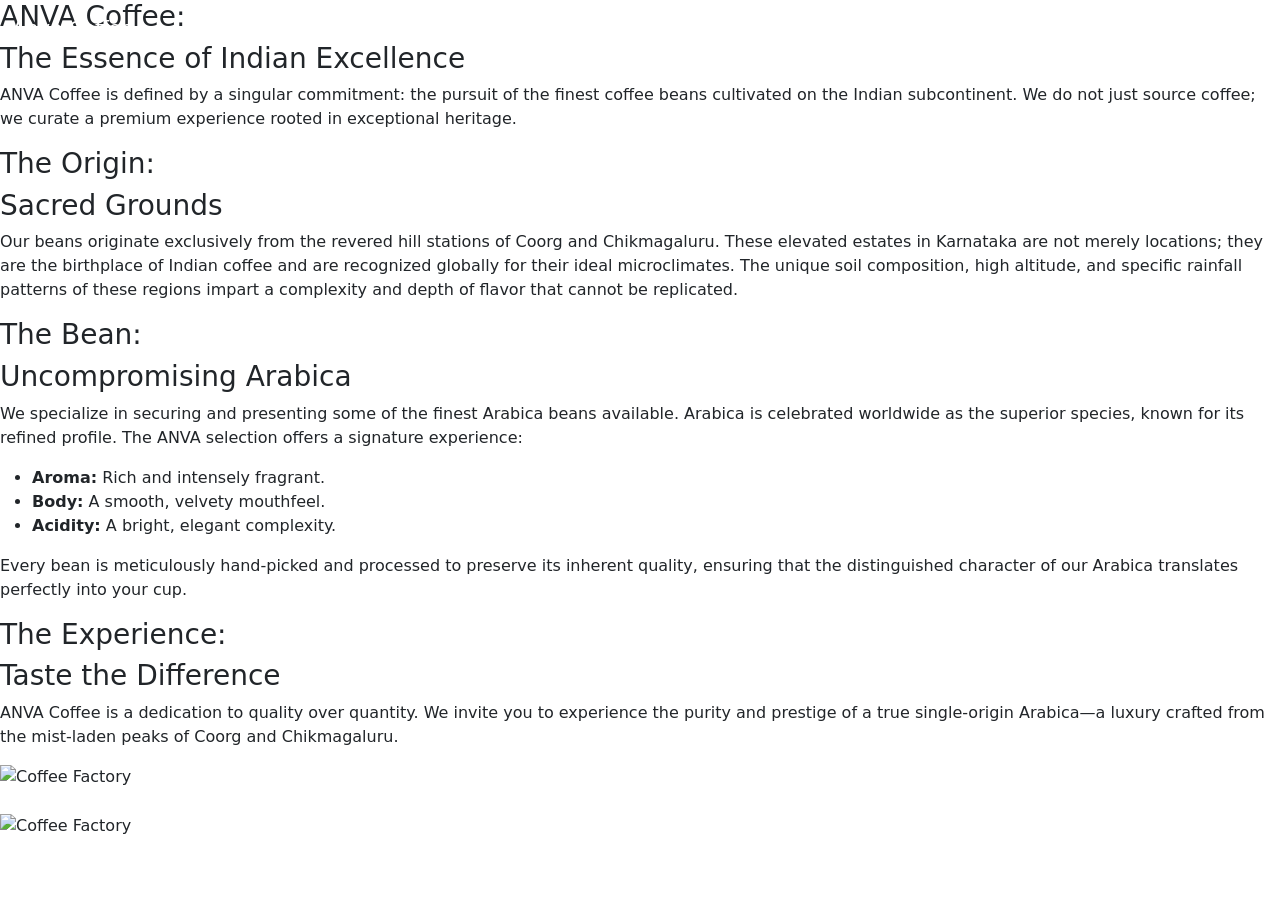
==== about.html @ b584acdf "Add files via upload" ====
<!DOCTYPE html>
<html lang="en">
<head>
  <meta charset="UTF-8" />
  <meta name="viewport" content="width=device-width, initial-scale=1.0"/>
  <title>House Of Canva</title>
  <link rel="stylesheet" href="C:\Users\pruth\Desktop\Abhi\style.css" />
  <link href="https://cdn.jsdelivr.net/npm/bootstrap@5.3.8/dist/css/bootstrap.min.css" rel="stylesheet" integrity="sha384-sRIl4kxILFvY47J16cr9ZwB07vP4J8+LH7qKQnuqkuIAvNWLzeN8tE5YBujZqJLB" crossorigin="anonymous">
  <script src="https://cdn.jsdelivr.net/npm/bootstrap@5.3.8/dist/js/bootstrap.bundle.min.js" integrity="sha384-FKyoEForCGlyvwx9Hj09JcYn3nv7wiPVlz7YYwJrWVcXK/BmnVDxM+D2scQbITxI" crossorigin="anonymous"></script>
</head>
<body>
<nav class="navbar navbar-expand-sm navbar-dark fixed-top">
  <div class="container-fluid">
    <a class="navbar-brand" href="#">Anva Coffee</a>
    <button class="navbar-toggler" type="button" data-bs-toggle="offcanvas" data-bs-target="#offcanvasDarkNavbar" aria-controls="offcanvasDarkNavbar" aria-label="Toggle navigation">
      <span class="navbar-toggler-icon"></span>
    </button>
    <div class="offcanvas offcanvas-end" tabindex="-1" id="offcanvasDarkNavbar" aria-labelledby="offcanvasDarkNavbarLabel">
      <div class="offcanvas-header">
        <h5 class="offcanvas-title" id="offcanvasDarkNavbarLabel">Anva Coffee</h5>
        <button type="button" class="btn-close btn-close-white" data-bs-dismiss="offcanvas" aria-label="Close"></button>
      </div>
      <div class="offcanvas-body">
        <ul class="navbar-nav justify-content-end flex-grow-1 pe-3">
          <li class="nav-item">
            <a class="nav-link" aria-current="page" href="C:\Users\pruth\Desktop\Abhi\index.html">Home</a>
          </li>
          <li class="nav-item">
            <a class="nav-link" href="#">Link</a>
          </li>
          <li class="nav-item">
            <a class="nav-link" href="#">About</a>
          </li>
          <li class="nav-item">
            <a class="nav-link" href="#"></a>
          </li>
        
      </div>
    </div>
  </div>
</nav>
 <section class="about-section">
    <div class="about-container">
      <div class="about-text">
        <h3>ANVA Coffee: </h3>
        <h3>The Essence of Indian Excellence</h3>
        <p>
          ANVA Coffee is defined by a singular commitment: the pursuit of the finest coffee beans cultivated on the Indian subcontinent. We do not just source coffee; we curate a premium experience rooted in exceptional heritage.
        </p>
        <h3>The Origin:</h3>
        <h3>Sacred Grounds</h3>
        <p>
         Our beans originate exclusively from the revered hill stations of Coorg and Chikmagaluru. These elevated estates in Karnataka are not merely locations; they are the birthplace of Indian coffee and are recognized globally for their ideal microclimates. The unique soil composition, high altitude, and specific rainfall patterns of these regions impart a complexity and depth of flavor that cannot be replicated.
        </p>
        <h3>The Bean:</h3>
        <h3>Uncompromising Arabica</h3>
        <p>We specialize in securing and presenting some of the finest Arabica beans available. Arabica is celebrated worldwide as the superior species, known for its refined profile. The ANVA selection offers a signature experience:</p>
        <ul>
          <li><strong>Aroma:</strong> Rich and intensely fragrant.</li>
          <li><strong>Body:</strong> A smooth, velvety mouthfeel.</li>
          <li><strong>Acidity:</strong> A bright, elegant complexity.</li>
        </ul>
        <p>Every bean is meticulously hand-picked and processed to preserve its inherent quality, ensuring that the distinguished character of our Arabica translates perfectly into your cup.</p>
        <h3>The Experience:</h3>
        <h3>Taste the Difference</h3>
        <p>ANVA Coffee is a dedication to quality over quantity. We invite you to experience the purity and prestige of a true single-origin Arabica—a luxury crafted from the mist-laden peaks of Coorg and Chikmagaluru.</p>
    </div>
      <div class="about-image">
        <img src="C:\Users\pruth\Desktop\Abhi\undefined_A_cinematic_3D_video.png" alt="Coffee Factory" />
        <br>
        <br>
        <img src="C:\Users\pruth\Desktop\Abhi\undefined_A_cinematic,_dark-th.png" alt="Coffee Factory" />
      </div>
    </div>
  </section>
   
</body>
</html>
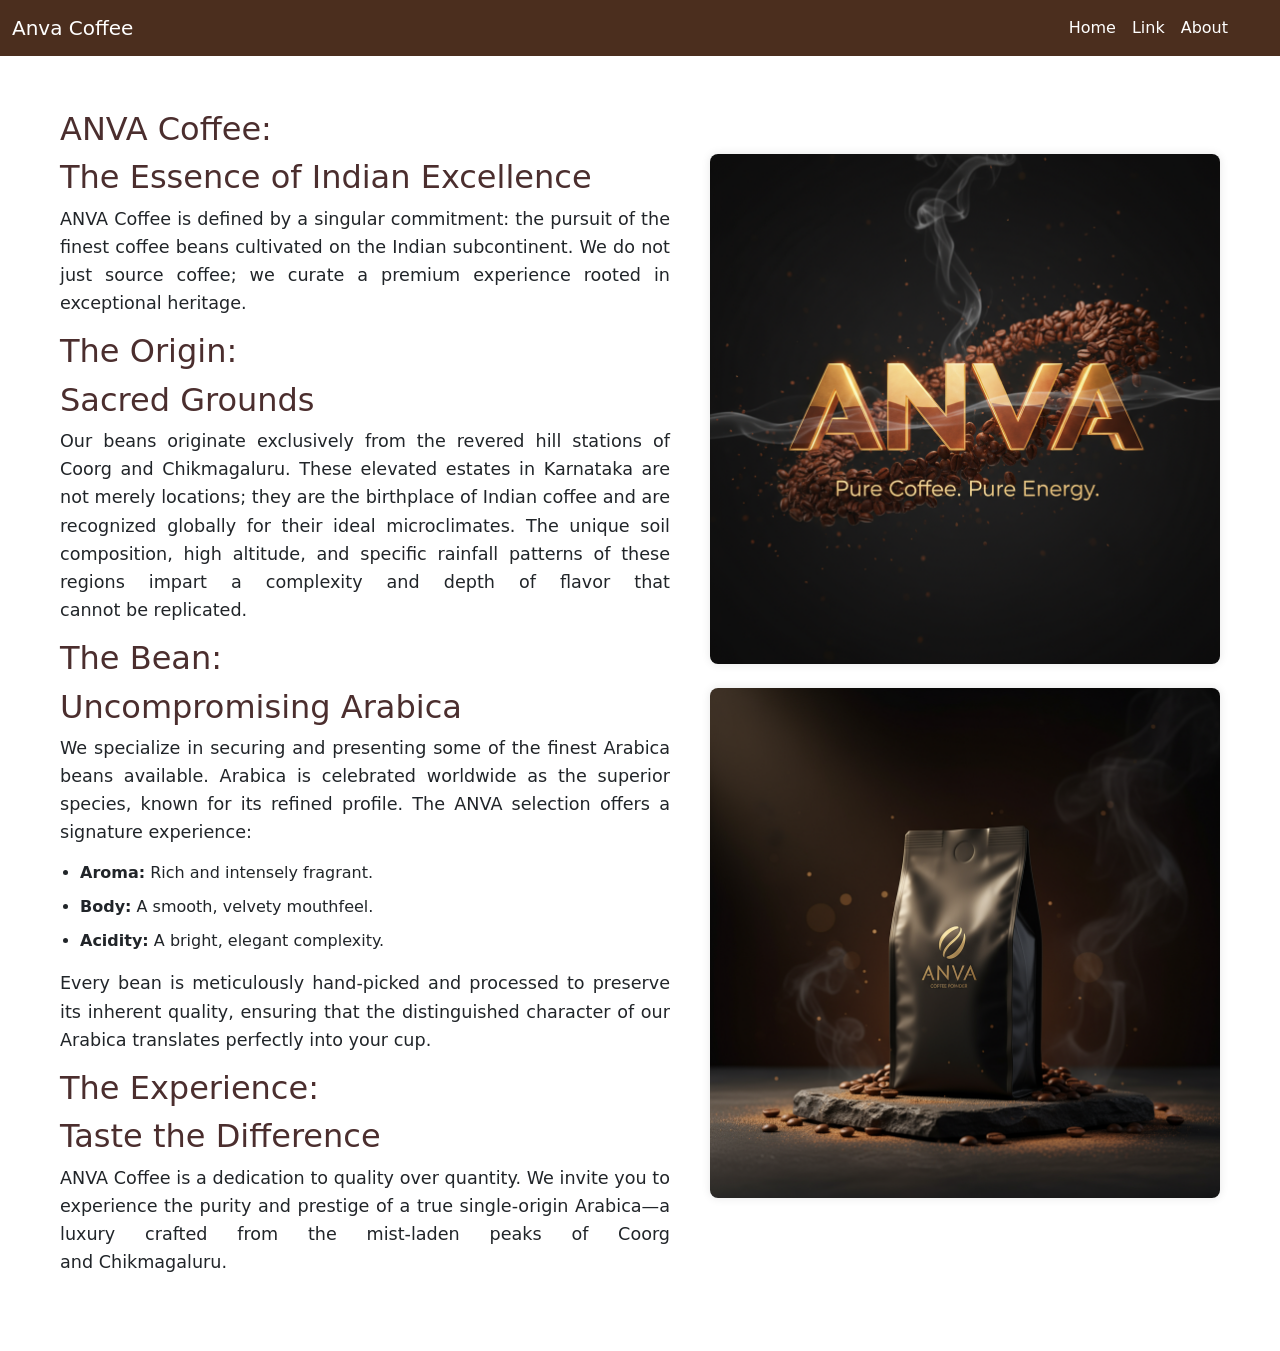
==== commit 9a63cab2: "Update about.html" ====
--- a/about.html
+++ b/about.html
@@ -4,7 +4,7 @@
   <meta charset="UTF-8" />
   <meta name="viewport" content="width=device-width, initial-scale=1.0"/>
   <title>House Of Canva</title>
-  <link rel="stylesheet" href="C:\Users\pruth\Desktop\Abhi\style.css" />
+  <link rel="stylesheet" href="style.css" />
   <link href="https://cdn.jsdelivr.net/npm/bootstrap@5.3.8/dist/css/bootstrap.min.css" rel="stylesheet" integrity="sha384-sRIl4kxILFvY47J16cr9ZwB07vP4J8+LH7qKQnuqkuIAvNWLzeN8tE5YBujZqJLB" crossorigin="anonymous">
   <script src="https://cdn.jsdelivr.net/npm/bootstrap@5.3.8/dist/js/bootstrap.bundle.min.js" integrity="sha384-FKyoEForCGlyvwx9Hj09JcYn3nv7wiPVlz7YYwJrWVcXK/BmnVDxM+D2scQbITxI" crossorigin="anonymous"></script>
 </head>
@@ -23,7 +23,7 @@
       <div class="offcanvas-body">
         <ul class="navbar-nav justify-content-end flex-grow-1 pe-3">
           <li class="nav-item">
-            <a class="nav-link" aria-current="page" href="C:\Users\pruth\Desktop\Abhi\index.html">Home</a>
+            <a class="nav-link" aria-current="page" href="index.html">Home</a>
           </li>
           <li class="nav-item">
             <a class="nav-link" href="#">Link</a>
@@ -66,13 +66,14 @@
         <p>ANVA Coffee is a dedication to quality over quantity. We invite you to experience the purity and prestige of a true single-origin Arabica—a luxury crafted from the mist-laden peaks of Coorg and Chikmagaluru.</p>
     </div>
       <div class="about-image">
-        <img src="C:\Users\pruth\Desktop\Abhi\undefined_A_cinematic_3D_video.png" alt="Coffee Factory" />
+        <img src="undefined_A_cinematic_3D_video.png" alt="Coffee Factory" />
         <br>
         <br>
-        <img src="C:\Users\pruth\Desktop\Abhi\undefined_A_cinematic,_dark-th.png" alt="Coffee Factory" />
+        <img src="undefined_A_cinematic,_dark-th.png" alt="Coffee Factory" />
       </div>
     </div>
   </section>
    
 </body>
-</html>+
+</html>
--- a/style.css
+++ b/style.css
@@ -0,0 +1,343 @@
+/* Reset and base styles */
+* {
+  margin: 0;
+  padding: 0;
+  box-sizing: border-box;
+}
+
+body {
+  font-family: 'Segoe UI', Tahoma, Geneva, Verdana, sans-serif;
+  line-height: 1.6;
+  background: #fffdf7;
+  color: #333;
+}
+
+a {
+  text-decoration: none;
+  color: inherit;
+}
+.navbar{
+  background: #4b2e1e;
+  color: white;
+}
+.nav-link{
+  color: #4b2e1e;
+}
+.navbar-brand{
+  color: white;
+}
+.offcanvas{
+  background:#4b2e1e !important;
+}
+.offcanvas-title{
+  color: white !important;
+}
+.nav-link{
+  color: white !important;
+}
+
+.hero {
+  background: url(undefined_A_cinematic,_dark_co.jpeg.jpg) no-repeat center center/cover;
+  height: 100vh;
+  display: flex;
+  align-items: center;
+  justify-content: center;
+  text-align: center;
+  color: white;
+  padding: 1rem;
+}
+
+.hero-content {
+  background: rgba(0, 0, 0, 0.5);
+  padding: 2rem;
+  border-radius: 10px;
+  max-width: 700px;
+  width: 100%;
+}
+
+.hero h1 {
+  font-size: 3rem;
+  margin-bottom: 1rem;
+}
+
+.hero p {
+  font-size: 1.2rem;
+  margin-bottom: 2rem;
+}
+
+.btn {
+  background: #d4a373;
+  color: white;
+  padding: 0.8rem 1.5rem;
+  border-radius: 5px;
+  font-size: 1rem;
+  display: inline-block;
+}
+
+.btn:hover {
+  background: #c28c5e;
+}
+
+.products {
+  padding: 4rem 2rem;
+  text-align: center;
+  background: #fff8f0;
+}
+
+.products h2 {
+  font-size: 2rem;
+  margin-bottom: 2rem;
+}
+
+.product-grid {
+  display: grid;
+  grid-template-columns: repeat(auto-fit, minmax(280px, 1fr));
+  gap: 2rem;
+}
+
+.product-card {
+  background: white;
+  padding: 1.5rem;
+  border-radius: 10px;
+  box-shadow: 0 0 10px rgba(0,0,0,0.1);
+  transition: transform 0.3s;
+}
+
+.product-card:hover {
+  transform: translateY(-5px);
+}
+
+.product-card img {
+  width: 100%;
+  border-radius: 10px;
+}
+
+.product-card h3 {
+  margin-top: 1rem;
+  font-size: 1.2rem;
+}
+
+.product-card p {
+  font-size: 0.95rem;
+  margin: 0.5rem 0;
+}
+
+.product-card span {
+  display: block;
+  font-weight: bold;
+  margin-bottom: 0.5rem;
+}
+
+.product-card button {
+  background: #4b2e1e;
+  color: white;
+  border: none;
+  padding: 0.5rem 1rem;
+  border-radius: 5px;
+  cursor: pointer;
+}
+
+.product-card button:hover {
+  background: #3a2418;
+}
+
+.about, .contact {
+  padding: 3rem 2rem;
+  text-align: center;
+}
+
+footer {
+  background: #4b2e1e;
+  color: white;
+  text-align: center;
+  padding: 1rem;
+}
+
+/* ========== Responsive Design ========== */
+
+/* Tablets and smaller laptops */
+@media (max-width: 1024px) {
+  .hero h1 {
+    font-size: 2.2rem;
+  }
+
+  .hero p {
+    font-size: 1rem;
+  }
+
+  .product-grid {
+    grid-template-columns: repeat(auto-fit, minmax(240px, 1fr));
+  }
+}
+
+/* Mobile Devices */
+@media (max-width: 768px) {
+  header {
+    flex-direction: column;
+    align-items: flex-start;
+  }
+
+  nav ul {
+    flex-direction: column;
+    gap: 0.5rem;
+    margin-top: 1rem;
+  }
+
+  .hero {
+    height: 500px;
+    padding: 3rem 1rem;
+  }
+
+  .hero h1 {
+    font-size: 1.8rem;
+  }
+
+  .hero p {
+    font-size: 1rem;
+  }
+
+  .btn {
+    font-size: 0.9rem;
+    padding: 0.6rem 1.2rem;
+  }
+
+  .product-card h3 {
+    font-size: 1rem;
+  }
+
+  .product-card p {
+    font-size: 0.85rem;
+  }
+}
+
+/* Very large screens (TVs, 4K displays) */
+@media (min-width: 1600px) {
+  .hero-content {
+    max-width: 1000px;
+  }
+
+  .hero h1 {
+    font-size: 4rem;
+  }
+
+  .hero p {
+    font-size: 1.5rem;
+  }
+
+  .product-card h3 {
+    font-size: 1.5rem;
+  }
+
+  .product-card p {
+    font-size: 1.1rem;
+  }
+
+  .product-card span {
+    font-size: 1.2rem;
+  }
+
+  .product-card button {
+    font-size: 1.1rem;
+  }
+}
+
+
+/* //About page styling */
+.about-section {
+  padding: 40px 20px;
+  background-color: #fff;
+}
+
+.about-container {
+  display: flex;
+  flex-wrap: wrap;
+  max-width: 1200px;
+  margin: auto;
+  align-items: center;
+  justify-content: space-between;
+}
+
+.about-text {
+  margin-top: 40px;
+  flex: 1 1 500px;
+  padding: 20px;
+}
+
+.about-text h1 {
+  font-size: 2.5em;
+  margin-bottom: 20px;
+  color: #4b2e2e;
+}
+
+.about-text h2 {
+  margin-top: 30px;
+  font-size: 2em;
+  color: #4b2e2e;
+}
+.about-text h3 {
+  margin-top: 10px;
+  font-size: 2em;
+  color: #4b2e2e;
+}
+
+.about-text p {
+  font-size: 1.1em;
+  line-height: 1.6;
+  margin-bottom: 15px;
+  text-align: justify;
+}
+
+.about-text ul {
+  margin-top: 10px;
+  padding-left: 20px;
+}
+
+.about-text li {
+  margin-bottom: 10px;
+  font-size: 1em;
+}
+
+.about-image {
+  flex: 1 1 400px;
+  padding: 20px;
+  text-align: center;
+}
+
+.about-image img {
+  /* margin-top: 40px; */
+  max-width: 100%;
+  height: auto;
+  border-radius: 8px;
+  box-shadow: 0 0 10px rgba(0,0,0,0.1);
+}
+
+/* Responsive Design */
+@media (max-width: 768px) {
+  .about-container {
+    flex-direction: column;
+  }
+
+  .about-text h1 {
+    font-size: 2em;
+  }
+
+  .about-text h2 {
+    font-size: 1.3em;
+  }
+
+  .about-text p,
+  .about-text li {
+    font-size: 1em;
+  }
+}
+
+@media (min-width: 1600px) {
+  .about-text h1 {
+    font-size: 3em;
+  }
+
+  .about-text p {
+    font-size: 1.2em;
+  }
+}
+
